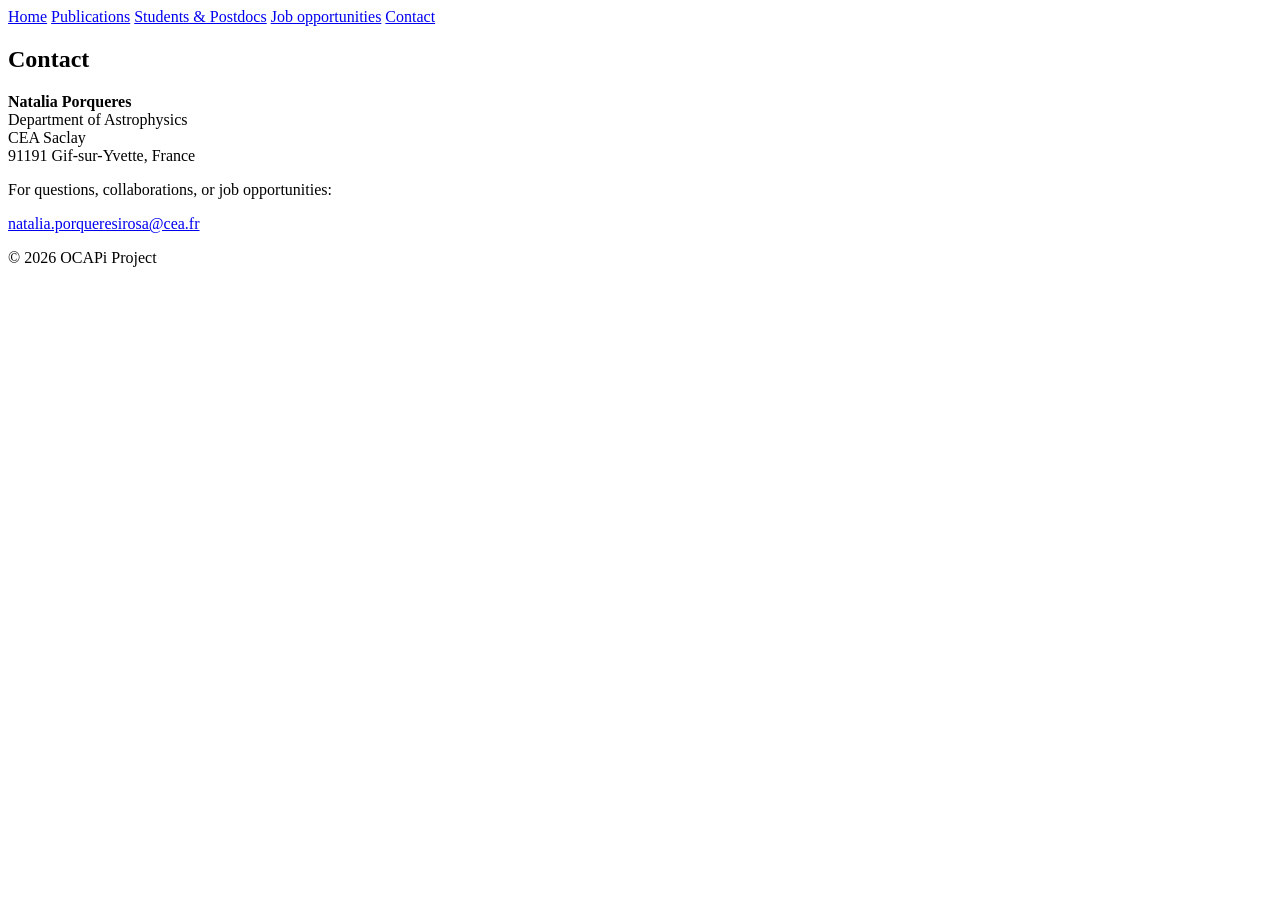
==== contact.html @ 4d8729f0 "Update contact.html" ====
<!DOCTYPE html>
<html lang="en">
<head>
  <meta charset="UTF-8">
  <meta name="viewport" content="width=device-width, initial-scale=1.0" />
  <title>Team</title>
  <link rel="stylesheet" href="style.css">
</head>

<body>

<header class="site-header">

<div class="header-container">

  <!-- Logo (left) -->
  
  <!-- Navigation (right) -->
  <nav aria-label="Main navigation">
    <a href="index.html">Home</a>
    <a href="publications.html">Publications</a>
    <a href="students_postdocs.html">Students & Postdocs</a>
    <a href="jobs.html">Job opportunities</a>
    <a href="contact.html">Contact</a>
  </nav>

</div>
  
</header>

<main>
<section>
    <h2>Contact</h2>

    <p>
      <strong>Natalia Porqueres</strong><br>
      Department of Astrophysics<br>
      CEA Saclay<br>
      91191 Gif-sur-Yvette, France
    </p>

    <p>
      For questions, collaborations, or job opportunities:
    </p>

    <p>
      <a href="mailto:natalia.porqueresirosa@cea.fr">
        natalia.porqueresirosa@cea.fr
      </a>
    </p>
  </section>
</main>

<footer>
<div class="footer-container">
  
  <div class="footer-left">
    <p>© 2026 OCAPi Project</p>
  </div>

</div>
</footer>

</body>
</html>
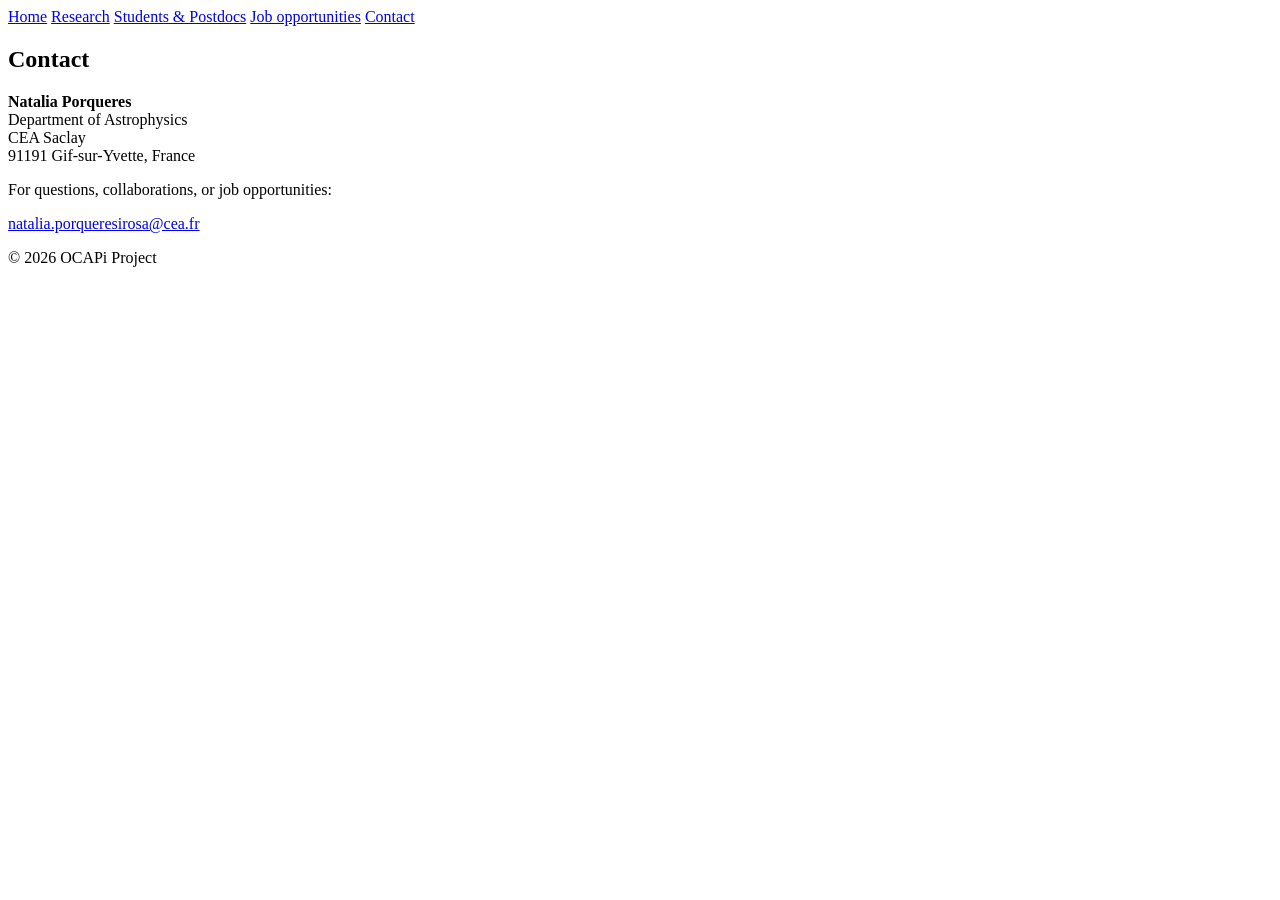
==== commit 31bd4ccd: "Update contact.html" ====
--- a/contact.html
+++ b/contact.html
@@ -18,7 +18,7 @@
   <!-- Navigation (right) -->
   <nav aria-label="Main navigation">
     <a href="index.html">Home</a>
-    <a href="publications.html">Publications</a>
+    <a href="publications.html">Research</a>
     <a href="students_postdocs.html">Students & Postdocs</a>
     <a href="jobs.html">Job opportunities</a>
     <a href="contact.html">Contact</a>
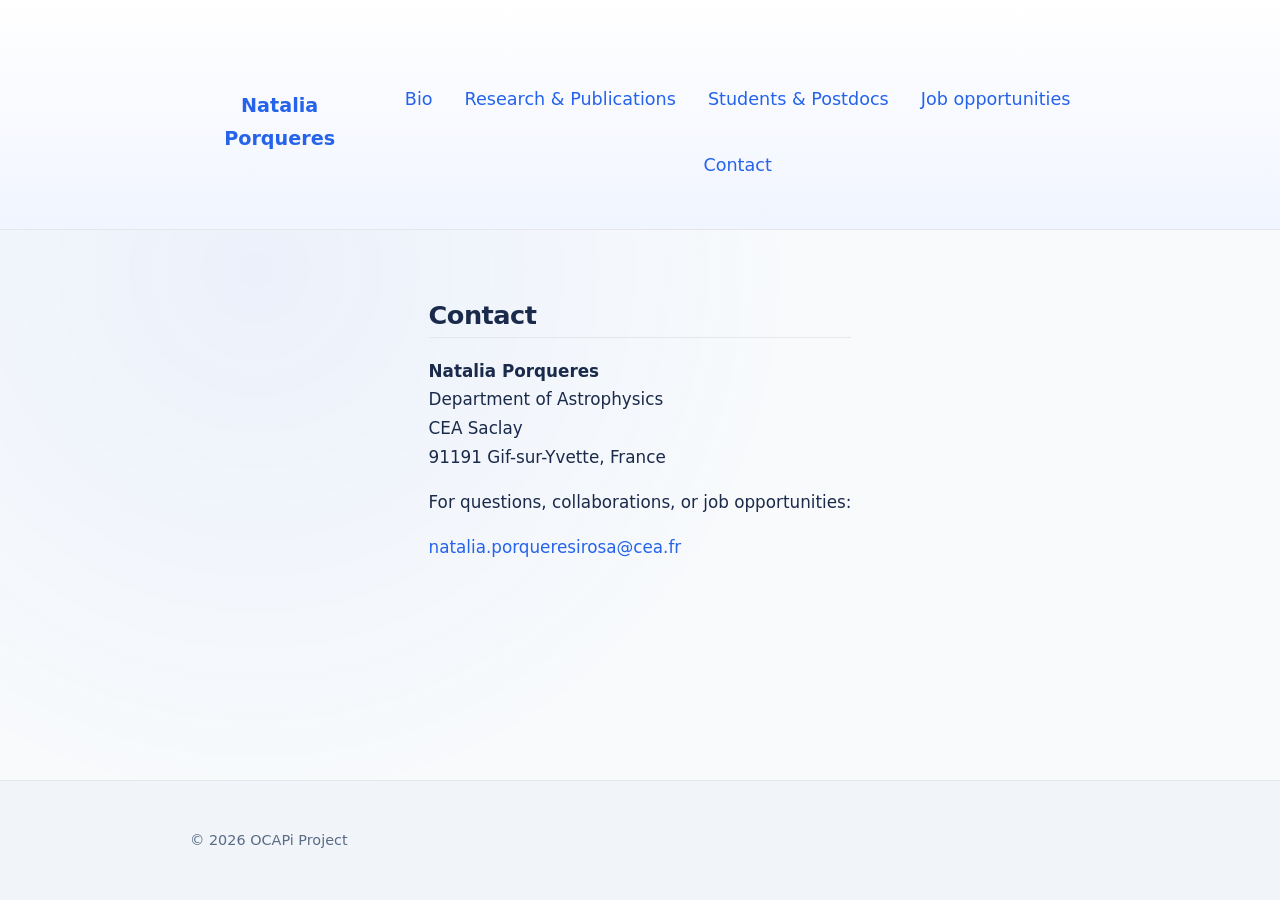
==== commit dc703d38: "Update contact.html" ====
--- a/contact.html
+++ b/contact.html
@@ -13,12 +13,15 @@
 
 <div class="header-container">
 
-  <!-- Logo (left) -->
+  <div class="site-name">
+    <a href="index.html">Natalia Porqueres</a>
+  </div>
+ 
   
   <!-- Navigation (right) -->
   <nav aria-label="Main navigation">
-    <a href="index.html">Home</a>
-    <a href="publications.html">Research</a>
+    <a href="index.html">Bio</a>
+    <a href="publications.html">Research & Publications</a>
     <a href="students_postdocs.html">Students & Postdocs</a>
     <a href="jobs.html">Job opportunities</a>
     <a href="contact.html">Contact</a>
--- a/style.css
+++ b/style.css
@@ -0,0 +1,389 @@
+:root {
+  --bg: #f8fafc;
+  --surface: #ffffff;
+  --text: #1a2a4a;
+  --muted: #5a6b86;
+  --border: #e5e7eb;
+
+  --accent: #2563eb;
+  --accent-dark: #0a4aff;
+
+  --shadow-sm: 0 2px 10px rgba(0, 0, 0, 0.05);
+  --shadow-md: 0 8px 20px rgba(0, 0, 0, 0.08);
+
+  --radius: 12px;
+}
+
+body {
+  font-family: 'Inter', system-ui, sans-serif;
+  font-size: 16px;
+  line-height: 1.7;
+  margin: 0;
+  min-height: 100vh;
+  display: flex;
+  flex-direction: column;
+  background: var(--bg);
+  color: var(--text);
+}
+
+/* subtle background glow */
+body::before {
+  content: "";
+  position: fixed;
+  inset: 0;
+  background: radial-gradient(circle at 20% 30%, rgba(37,99,235,0.06), transparent 45%);
+  pointer-events: none;
+  z-index: -1;
+}
+
+html {
+  scroll-behavior: smooth;
+}
+
+/* Typography */
+h1, h2, h3 {
+  letter-spacing: -0.02em;
+  line-height: 1.2;
+}
+
+h2 {
+  color: var(--text);
+  font-size: 1.6rem;
+  margin-bottom: 1.2rem;
+  padding-bottom: 0.4rem;
+  border-bottom: 1px solid var(--border);
+}
+
+p {
+  margin-bottom: 1rem;
+}
+
+/* Links */
+a {
+  color: var(--accent);
+  text-decoration: none;
+  transition: color 0.2s ease, opacity 0.2s ease;
+}
+
+a:hover {
+  color: var(--accent-dark);
+}
+
+/* Layout */
+main {
+  flex: 1;
+  max-width: 850px;
+  margin: 3rem auto;
+  padding: 0 1.5rem;
+  text-align: left; 
+}
+.hero {
+  display: flex;
+  justify-content: center;
+  padding: 4rem 1.5rem;
+}
+
+.hero-card {
+  display: flex;
+  align-items: center;
+  gap: 3rem;
+
+  max-width: 950px;
+  background: var(--surface);
+  padding: 2.5rem;
+
+  border-radius: var(--radius);
+  box-shadow: var(--shadow-sm);
+}
+
+.hero-image img {
+  width: 200px;
+  height: 200px;
+  border-radius: 50%;
+  object-fit: cover;
+
+  border: 3px solid #e5e7eb;
+}
+
+.hero-text h1 {
+  font-size: 2.2rem;
+  margin: 0 0 0.3rem;
+}
+
+.hero-text .subtitle {
+  font-size: 1.1rem;
+  color: var(--muted);
+  margin-bottom: 1rem;
+}
+
+.hero-text p {
+  color: var(--text);
+  line-height: 1.6;
+}
+
+.hero-links {
+  margin-top: 1rem;
+  display: flex;
+  gap: 1.5rem;
+}
+
+.hero-links a {
+  font-weight: 500;
+}
+
+@media (max-width: 768px) {
+  .hero-card {
+    flex-direction: column;
+    text-align: center;
+  }
+
+  .hero-links {
+    justify-content: center;
+  }
+}
+
+/* Header */
+header {
+  background: linear-gradient(to bottom, var(--surface), #f1f5ff);
+  padding: 3rem 1rem 2rem;
+  text-align: center;
+  border-bottom: 1px solid var(--border);
+}
+
+.header-container {
+  display: flex;
+  align-items: center;
+  justify-content: space-between;
+  max-width: 900px;
+  margin: 0 auto;
+  padding: 0.8rem 1rem;
+  gap: 1rem;
+}
+
+.site-name {
+  font-size: 1.2rem;
+  align-items: center;
+  font-weight: 600;
+  color: var(--text);
+}
+
+@media (max-width: 768px) {
+  .site-name {
+    font-size: 1rem;
+  }
+}
+
+header h1 {
+  font-size: 2.6rem;
+  font-weight: 600;
+  margin-bottom: 0.5rem;
+}
+
+.subtitle {
+  font-size: 1.25rem;
+  color: var(--muted);
+}
+
+/* Navigation */
+nav {
+  display: flex;
+  align-items: center;
+  justify-content: center;
+  flex-wrap: wrap;
+  gap: 2rem;
+  margin-top: 1.5rem;
+}
+
+nav a {
+  font-weight: 500;
+  font-size: 1.1rem;
+  position: relative;
+  padding-bottom: 4px;
+  align-items: center;
+}
+
+nav a::after {
+  content: "";
+  position: absolute;
+  left: 0;
+  bottom: 0;
+  height: 2px;
+  width: 0%;
+  background: var(--accent);
+  transition: width 0.25s ease;
+}
+
+nav a:hover::after {
+  width: 100%;
+}
+
+.ocapi-logo-small {
+  height: clamp(50px, 4vw, 70px);
+  width: auto;
+  display: block;
+}
+
+/* Sections */
+section {
+  margin-bottom: 4rem;
+}
+
+section:first-of-type {
+  font-size: 1.05rem;
+}
+
+#project {
+  text-align: justify;
+  text-justify: inter-word;
+  max-width: 75ch;
+}
+
+/* Team */
+
+.team-grid {
+  display: grid;
+  grid-template-columns: repeat(2, 1fr);
+  gap: 2rem;
+  margin-top: 2rem;
+}
+
+.team-grid .member.pi {
+  grid-column: 1 / -1;
+  display: flex;
+  flex-direction: column;
+  align-items: center;
+  text-align: center;
+  gap: 1rem;
+}
+  
+.member {
+  background: var(--surface);
+  border-radius: var(--radius);
+  box-shadow: var(--shadow-sm);
+  padding: 1.5rem;
+  display: flex;
+  flex-direction: column;
+  align-items: center;
+  text-align: center;
+  transition: transform 0.2s ease, box-shadow 0.2s ease;
+}
+
+.member:hover {
+  transform: translateY(-5px);
+  box-shadow: var(--shadow-md);
+}
+
+.member img {
+  display: block;
+  margin: 0 auto 1rem;
+  width: 120px;
+  height: 120px;
+  border-radius: 50%;
+  object-fit: cover;
+  margin-bottom: 1rem;
+  border: 3px solid #d9e1f2;
+}
+
+.member h3 {
+  margin: 0.5rem 0 0.3rem;
+}
+
+.member p {
+  font-size: 0.95rem;
+  color: var(--muted);
+  margin: 0;
+}
+
+.member .email {
+  display: inline-block;
+  margin-top: 0.6rem;
+  font-size: 0.9rem;
+}
+
+/* Logo blocks */
+.logo-bar {
+  display: flex;
+  justify-content: center;
+  align-items: center;
+  gap: 3rem;
+  flex-wrap: wrap;
+}
+
+.ocapi-logo {
+  width: min(90%, 500px);
+}
+
+/* Footer */
+footer {
+  background: #f1f5f9;
+  border-top: 1px solid var(--border);
+  padding: 2rem 1rem;
+}
+
+.footer-container {
+  max-width: 900px;
+  margin: 0 auto;
+  display: flex;
+  justify-content: space-between;
+  flex-wrap: wrap;
+  gap: 1.5rem;
+  align-items: center;
+}
+
+.footer-left {
+  font-size: 0.9rem;
+  color: var(--muted);
+}
+
+.footer-right {
+  display: flex;
+  align-items: center;
+  gap: 3rem;
+}
+
+.footer-logo {
+  height: 70px;
+  width: auto;
+  display: block;
+  opacity: 0.9;
+}
+
+/* Funding section */
+.funding-container {
+  display: flex;
+  align-items: center;
+  justify-content: center;
+  gap: 2rem;
+  padding: 2rem 0;
+  flex-wrap: wrap;
+}
+
+.funding-text {
+  font-size: 1.05rem;
+  color: var(--muted);
+  max-width: 420px;
+}
+
+.funding-logo { 
+  width: min(360px, 90%);
+  height: auto;
+}
+
+/* Responsive */
+@media (max-width: 700px) {
+  header h1 {
+    font-size: 2rem;
+  }
+
+  .subtitle {
+    font-size: 1.1rem;
+  }
+
+  nav {
+    gap: 1rem;
+  }
+
+  main {
+    margin: 2rem auto;
+  }
+}
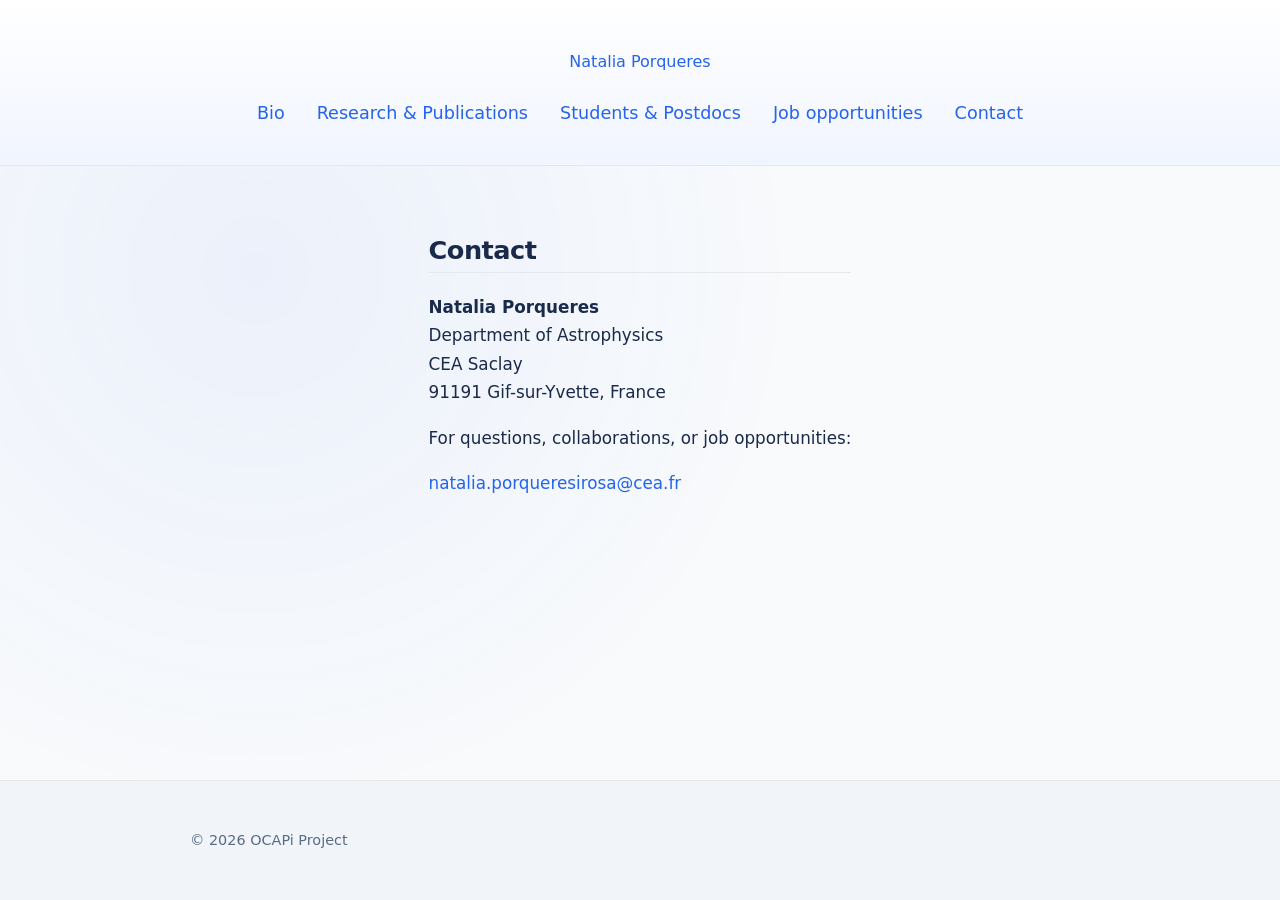
==== commit cdbd922e: "Update contact.html" ====
--- a/contact.html
+++ b/contact.html
@@ -11,12 +11,9 @@
 
 <header class="site-header">
 
-<div class="header-container">
-
-  <div class="site-name">
-    <a href="index.html">Natalia Porqueres</a>
-  </div>
- 
+<div class="site-title">
+  <a href="index.html">Natalia Porqueres</a>
+</div>
   
   <!-- Navigation (right) -->
   <nav aria-label="Main navigation">
@@ -27,8 +24,6 @@
     <a href="contact.html">Contact</a>
   </nav>
 
-</div>
-  
 </header>
 
 <main>
--- a/style.css
+++ b/style.css
@@ -56,6 +56,7 @@
 
 p {
   margin-bottom: 1rem;
+  text-align: justify;
 }
 
 /* Links */
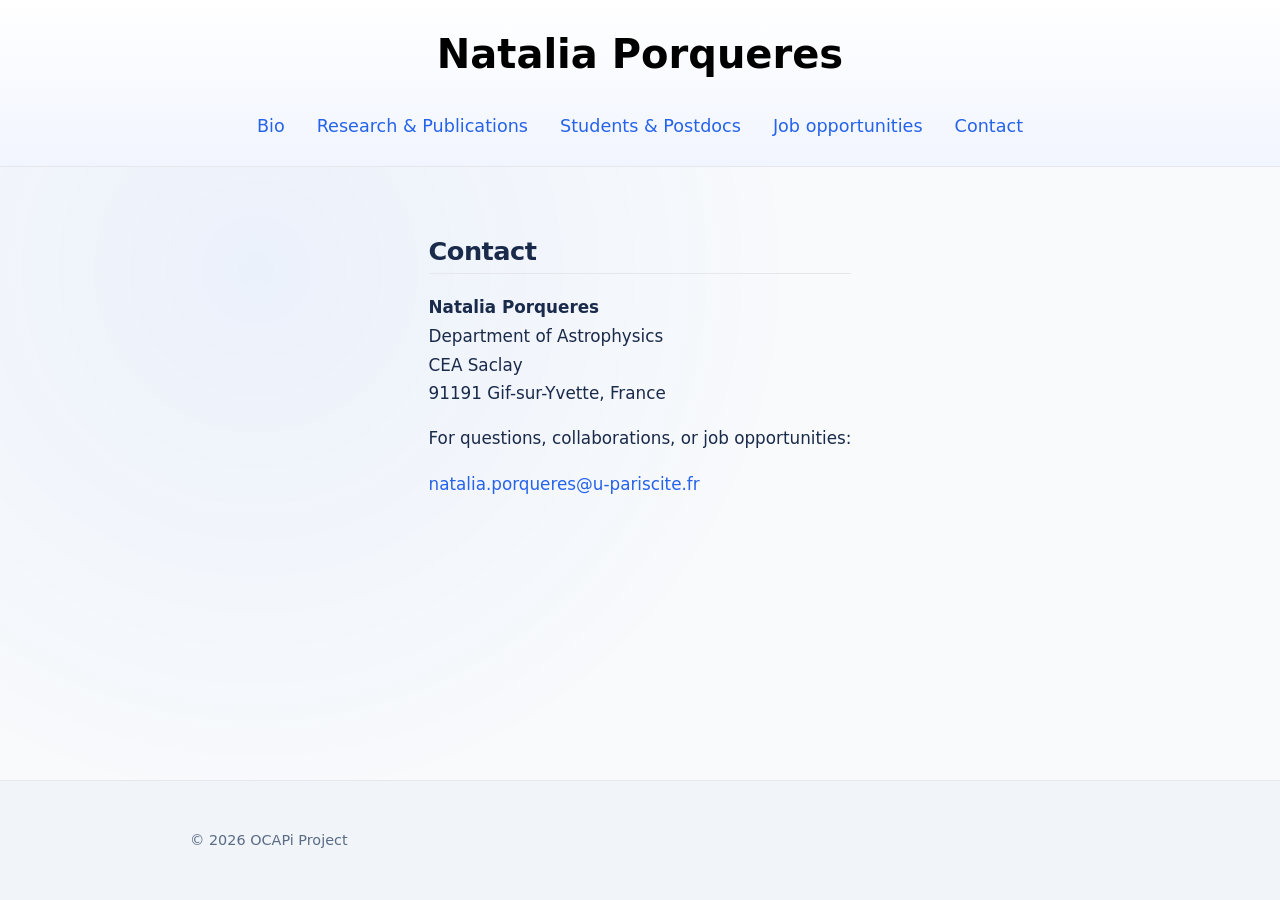
==== commit cecdbae3: "Update email address in contact.html" ====
--- a/contact.html
+++ b/contact.html
@@ -42,8 +42,8 @@
     </p>
 
     <p>
-      <a href="mailto:natalia.porqueresirosa@cea.fr">
-        natalia.porqueresirosa@cea.fr
+      <a href="mailto:natalia.porqueres@u-pariscite.fr">
+        natalia.porqueres@u-pariscite.fr
       </a>
     </p>
   </section>
--- a/style.css
+++ b/style.css
@@ -13,6 +13,30 @@
 
   --radius: 12px;
 }
+
+.site-header {
+  text-align: center;
+  padding: 20px 0;
+}
+
+.site-title a {
+  font-size: 2.5rem;
+  font-weight: 600;
+  text-decoration: none;
+  color: black;
+}
+
+.main-nav {
+  margin-top: 15px;
+}
+
+.main-nav a {
+  margin: 0 15px;
+  text-decoration: none;
+  color: black;
+  font-size: 1rem;
+}
+
 
 body {
   font-family: 'Inter', system-ui, sans-serif;
@@ -107,7 +131,7 @@
 }
 
 .hero-text h1 {
-  font-size: 2.2rem;
+  font-size: 1.5rem;
   margin: 0 0 0.3rem;
 }
 
